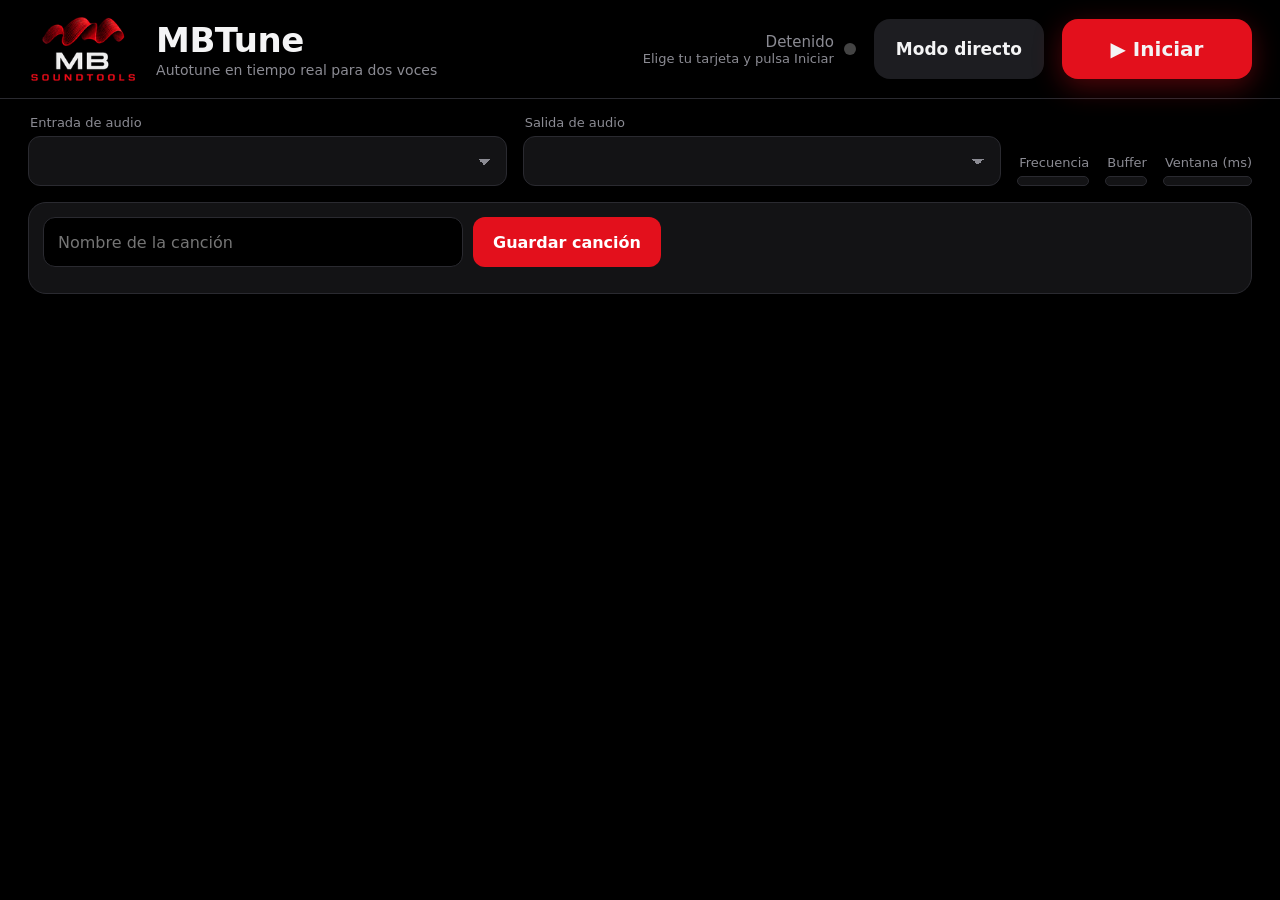
==== assets/ui.html @ 45833c74 "Add files via upload" ====
<!DOCTYPE html>
<html lang="es">
<head>
<meta charset="utf-8">
<meta name="viewport" content="width=device-width, initial-scale=1">
<title>MBTune</title>
<style>
:root{
  --black:#000; --strip:#131315; --raised:#1d1d21; --line:#2a2a30;
  --red:#e3101c; --red-deep:#7a0710; --text:#f4f4f5; --muted:#8b8b93;
  --ok:#34d27b; --warn:#ffb020;
  --font:"Bahnschrift","DIN Alternate","Avenir Next","Segoe UI",system-ui,sans-serif;
}
*{box-sizing:border-box}
html,body{margin:0;background:var(--black);color:var(--text);font-family:var(--font);
  -webkit-font-smoothing:antialiased;user-select:none}
button{font:inherit;color:inherit;cursor:pointer;border:0;background:none}
button:focus-visible,select:focus-visible,.knob:focus-visible{outline:2px solid var(--red);outline-offset:2px}

/* cabecera */
header{display:flex;align-items:center;gap:18px;white-space:nowrap;padding:14px 28px;border-bottom:1px solid var(--line)}
header img{height:70px}
.brand h1{margin:0;font-size:34px;font-weight:700;letter-spacing:-.5px}
.brand p{margin:2px 0 0;color:var(--muted);font-size:14px}
.grow{flex:1}
.status{display:flex;align-items:center;gap:10px;color:var(--muted);font-size:15px;text-align:right}
.status .dot{width:12px;height:12px;border-radius:50%;background:#444}
.status.on{color:var(--text)} .status.on .dot{background:var(--ok);box-shadow:0 0 12px var(--ok)}
.status small{display:block;color:var(--muted);font-size:13px}
.start{height:60px;min-width:190px;padding:0 28px;border-radius:16px;background:var(--red);
  font-size:20px;font-weight:700;display:flex;align-items:center;justify-content:center;gap:10px;
  box-shadow:0 8px 28px rgba(227,16,28,.35);transition:transform .1s,background .2s}
.start:active{transform:scale(.97)}
.start.running{background:var(--raised);box-shadow:inset 0 0 0 2px var(--red)}

/* barra de audio */
.audio{display:grid;grid-template-columns:minmax(200px,1.3fr) minmax(200px,1.3fr) auto auto auto;gap:16px;align-items:end;padding:16px 28px}
.field label{display:block;color:var(--muted);font-size:13px;margin:0 0 6px 2px}
select{width:100%;height:50px;border-radius:12px;background:var(--strip);color:var(--text);
  border:1px solid var(--line);padding:0 34px 0 12px;font:inherit;font-size:14px;text-overflow:ellipsis;appearance:none;
  background-image:linear-gradient(45deg,transparent 50%,var(--muted) 50%),linear-gradient(135deg,var(--muted) 50%,transparent 50%);
  background-position:calc(100% - 22px) 22px,calc(100% - 16px) 22px;background-size:6px 6px;background-repeat:no-repeat}
.seg{display:flex;background:var(--strip);border:1px solid var(--line);border-radius:12px;padding:4px;gap:4px}
.seg button{height:40px;min-width:46px;padding:0 8px;border-radius:9px;color:var(--muted);font-size:15px}
.seg button.sel{background:var(--raised);color:var(--text);box-shadow:inset 0 -2px 0 var(--red)}

/* canales */
main{display:grid;grid-template-columns:1fr 1fr;gap:22px;padding:6px 28px 28px}
.ch{background:var(--strip);border:1px solid var(--line);border-radius:26px;padding:20px 22px 22px}
.ch.off{opacity:.45}
.ch-head{display:flex;align-items:center;gap:12px}
.ch-head h2{margin:0;font-size:24px;font-weight:700;flex:1}
.toggle{height:48px;padding:0 18px;border-radius:14px;background:var(--raised);font-size:16px;
  display:flex;align-items:center;gap:9px;color:var(--muted)}
.toggle i{width:10px;height:10px;border-radius:50%;background:#444}
.toggle.on{color:var(--text)} .toggle.on i{background:var(--red);box-shadow:0 0 10px var(--red)}
.toggle.bp.on i{background:var(--warn);box-shadow:0 0 10px var(--warn)}

.tuner{position:relative;margin:4px auto 0;max-width:360px}
.tuner svg{display:block;width:100%}
.needle{transition:transform .09s linear;transform-origin:160px 168px}
.tuner .target{text-align:center;color:var(--muted);font-size:15px;margin-top:-4px;height:20px}
.level{height:6px;border-radius:3px;background:var(--raised);overflow:hidden;margin:10px 0 16px}
.level b{display:block;height:100%;width:0;border-radius:4px;
  background:linear-gradient(90deg,var(--ok) 0 70%,var(--warn) 85%,var(--red));background-size:100% 100%;transition:width .07s}

.routing{display:flex;gap:18px;margin-bottom:18px}
.stepper{flex:1;display:flex;align-items:center;gap:8px;background:var(--black);border-radius:16px;padding:6px}
.stepper span{color:var(--muted);font-size:14px;padding-left:10px;flex:1}
.stepper strong{min-width:44px;text-align:center;font-size:26px;font-variant-numeric:tabular-nums}
.stepper button{width:50px;height:50px;border-radius:12px;background:var(--raised);font-size:26px;line-height:1}
.stepper button:active{background:var(--red-deep)}

.label{color:var(--muted);font-size:14px;margin:0 0 8px 2px}
.tonality{display:flex;align-items:baseline;gap:12px;margin:2px 0 10px 2px}
.tonality strong{font-size:28px;font-weight:700;color:var(--text)}
.tonality span{color:var(--muted);font-size:14px}
.tonality .custom{display:none;margin-left:auto;align-self:center;height:36px;padding:0 14px;border-radius:10px;
  background:var(--raised);color:var(--warn);font-size:14px}
.tonality.is-custom .custom{display:block}
.roots{display:grid;grid-template-columns:repeat(12,1fr);gap:5px;margin-bottom:8px}
.roots button{height:46px;border-radius:10px;background:var(--raised);font-size:14px;font-weight:600;color:var(--muted);padding:0}
.roots button.sel{background:var(--red);color:#fff}
.hint{color:var(--muted);font-size:13px;margin:-2px 0 8px 2px}
.keys{position:relative;height:104px;margin-bottom:16px}
.keys button{position:absolute;bottom:0;border-radius:0 0 12px 12px;font-size:14px;font-weight:600;
  display:flex;align-items:flex-end;justify-content:center;padding-bottom:10px}
.keys .w{top:0;background:#e9e9ec;color:#222;border:2px solid var(--strip)}
.keys .b{top:0;height:60px;z-index:2;background:#45454e;color:#fff;font-size:12px;border:2px solid var(--strip);padding-bottom:6px}
.keys button.root{background:var(--red);color:#fff}
.keys button .in{position:absolute;top:8px;left:50%;width:7px;height:7px;margin-left:-3.5px;border-radius:50%;background:var(--red)}
.keys button.root .in{background:#fff}
.keys .b .in{top:6px}
.keys .w.out{background:#7d7d84;color:#2a2a2e}
.keys .b.out{background:#121214;color:#4a4a50}

.scales{display:grid;grid-template-columns:repeat(3,1fr);gap:8px;margin-bottom:16px}
.scales button{height:44px!important}
.scales button{height:46px;border-radius:12px;background:var(--raised);font-size:15px;color:var(--muted)}
.scales button.sel{background:var(--red);color:#fff}

.dials{display:grid;grid-template-columns:1fr 1fr;gap:14px}
.dial{background:var(--black);border-radius:20px;padding:14px 16px;display:grid;grid-template-columns:auto 1fr;align-items:center;gap:6px 14px}
.dial .chips{grid-column:1/-1;margin-top:6px}
.dial .chips{flex-wrap:nowrap}
.dial .chips button{flex:1;padding:0 6px;font-size:13px}
.knob{width:104px;height:104px;flex:none;cursor:ns-resize;touch-action:none;border-radius:50%}
.dial h3{margin:0 0 4px;font-size:16px;font-weight:600}
.dial p{margin:0 0 10px;color:var(--muted);font-size:13px;line-height:1.35}
.chips{display:flex;flex-wrap:wrap;gap:6px}
.chips button{height:38px;padding:0 12px;border-radius:10px;background:var(--raised);font-size:14px;color:var(--muted)}
.chips button.sel{color:var(--text);box-shadow:inset 0 0 0 2px var(--red)}

.toast{position:fixed;left:50%;bottom:24px;transform:translate(-50%,140%);max-width:720px;
  background:#2a0a0d;border:1px solid var(--red);color:var(--text);padding:14px 20px;border-radius:14px;
  font-size:15px;transition:transform .25s,opacity .25s;opacity:0;pointer-events:none}
.toast.show{transform:translate(-50%,0);opacity:1;pointer-events:auto}

/* canciones */
.songs{margin:0 28px 16px;background:var(--strip);border:1px solid var(--line);border-radius:18px;padding:14px;display:flex;flex-direction:column;gap:12px}
.save{display:flex;gap:10px;align-items:center}
.save input{flex:1;max-width:420px;height:50px;border-radius:12px;background:var(--black);border:1px solid var(--line);
  color:var(--text);font:inherit;font-size:16px;padding:0 14px;user-select:text}
.save input:focus{outline:2px solid var(--red);outline-offset:1px}
.btn{height:50px;padding:0 20px;border-radius:12px;background:var(--raised);font-size:16px;font-weight:600}
.btn.red{background:var(--red);color:#fff}
.dirty{color:var(--warn);font-size:14px}
.list{display:flex;flex-wrap:wrap;gap:8px}
.list .empty{color:var(--muted);font-size:14px;padding:6px 2px}
.song{display:flex;align-items:center;background:var(--raised);border-radius:12px;overflow:hidden}
.song button{height:46px;padding:0 14px;font-size:15px;color:var(--muted)}
.song .load{color:var(--text)}
.song.sel{background:var(--red)} .song.sel button{color:#fff}
.song .tool{padding:0 11px;border-left:1px solid rgba(255,255,255,.18)}
.song .tool.confirm{background:#000;color:var(--warn)!important}
.live-btn{height:60px;padding:0 22px;border-radius:16px;background:var(--raised);font-size:17px;font-weight:600}
.live-btn.on{box-shadow:inset 0 0 0 2px var(--text)}

/* modo directo */
#live{padding:20px 28px 36px}
.live-now{text-align:center;padding:10px 0 22px}
.live-now small{color:var(--muted);font-size:16px}
.live-now h2{margin:6px 0 8px;font-size:64px;font-weight:700;line-height:1.05;letter-spacing:-1px}
.live-now p{margin:0;color:var(--muted);font-size:18px;display:flex;justify-content:center;gap:36px;flex-wrap:wrap}
.live-nav{display:grid;grid-template-columns:1fr 1fr;gap:16px;margin-bottom:22px}
.live-nav button{height:110px;border-radius:22px;background:var(--raised);font-size:28px;font-weight:700}
.live-nav button:last-child{background:var(--red);color:#fff}
.live-nav button:disabled{opacity:.3;cursor:default}
.live-grid{display:grid;grid-template-columns:repeat(auto-fill,minmax(250px,1fr));gap:12px}
.live-grid button{min-height:96px;border-radius:18px;background:var(--strip);border:1px solid var(--line);text-align:left;padding:14px 18px;display:flex;gap:14px;align-items:center}
.live-grid button b{font-size:26px;color:var(--muted);min-width:34px;font-variant-numeric:tabular-nums}
.live-grid button span{display:block;font-size:20px;font-weight:700}
.live-grid button small{display:block;color:var(--muted);font-size:13px;margin-top:4px;line-height:1.35}
.live-grid button.sel{background:var(--red);border-color:var(--red)} .live-grid button.sel b,.live-grid button.sel small{color:#fff}
.live-empty{text-align:center;color:var(--muted);font-size:18px;padding:60px 20px;line-height:1.5}
.live-hint{text-align:center;color:var(--muted);font-size:14px;margin-top:22px}
body.is-live .audio,body.is-live #songs,body.is-live main{display:none}
body:not(.is-live) #live{display:none}

@media (max-width:1060px){main{grid-template-columns:1fr}.audio{grid-template-columns:1fr 1fr}}
@media (prefers-reduced-motion:reduce){*{transition:none!important}}
</style>
</head>
<body>
<header>
  <img src="logo_header.png" alt="MB Soundtools">
  <div class="brand"><h1>MBTune</h1><p>Autotune en tiempo real para dos voces</p></div>
  <div class="grow"></div>
  <div class="status" id="status"><div><span id="statusText">Detenido</span><small id="statusSub">Elige tu tarjeta y pulsa Iniciar</small></div><span class="dot"></span></div>
  <button class="live-btn" id="liveBtn">Modo directo</button>
  <button class="start" id="startBtn">▶ Iniciar</button>
</header>

<section class="audio">
  <div class="field"><label for="inDev">Entrada de audio</label><select id="inDev"></select></div>
  <div class="field"><label for="outDev">Salida de audio</label><select id="outDev"></select></div>
  <div class="field"><label>Frecuencia</label><div class="seg" data-audio="sr"></div></div>
  <div class="field"><label>Buffer</label><div class="seg" data-audio="bs"></div></div>
  <div class="field"><label>Ventana (ms)</label><div class="seg" data-audio="win"></div></div>
</section>

<section class="songs" id="songs">
  <div class="save"><input id="songName" placeholder="Nombre de la canción" maxlength="60">
    <button class="btn red" id="saveBtn">Guardar canción</button><span class="dirty" id="dirty"></span></div>
  <div class="list" id="songList"></div>
</section>

<main id="channels"></main>

<section id="live">
  <div class="live-now"><small id="liveNum"></small><h2 id="liveName"></h2><p id="liveSum"></p></div>
  <div class="live-nav"><button id="prevBtn">◀ Anterior</button><button id="nextBtn">Siguiente ▶</button></div>
  <div class="live-grid" id="liveGrid"></div>
  <p class="live-hint">También puedes cambiar de canción con las flechas ← → del teclado o con un pedal que envíe Re Pág / Av Pág.</p>
</section>
<div class="toast" id="toast"></div>

<script>
const NOTES=["Do","Do♯","Re","Mi♭","Mi","Fa","Fa♯","Sol","La♭","La","Si♭","Si"];
const MODE_NAMES={"Cromática":"cromática","Mayor":"mayor","Menor natural":"menor","Menor armónica":"menor armónica","Pentatónica mayor":"pentatónica mayor","Pentatónica menor":"pentatónica menor"};
const SCALES=[["Cromática","Cromática",[0,1,2,3,4,5,6,7,8,9,10,11]],["Mayor","Mayor",[0,2,4,5,7,9,11]],
  ["Menor natural","Menor",[0,2,3,5,7,8,10]],["Menor armónica","Armónica",[0,2,3,5,7,8,11]],
  ["Pentatónica mayor","Penta mayor",[0,2,4,7,9]],["Pentatónica menor","Penta menor",[0,3,5,7,10]]];
const AUDIO_OPTS={sr:[[44100,"44,1k"],[48000,"48k"],[96000,"96k"]],bs:[[64,"64"],[128,"128"],[256,"256"],[512,"512"]],
  win:[[10,"10"],[15,"15"],[20,"20"],[30,"30"]]};
const SPEED_PRESETS=[[0,"Robot"],[15,"Rápido"],[50,"Natural"]];
let api, cfg, running=false, live=false, presets={presets:[],current:null}, dirty=false;
const $=s=>document.querySelector(s);

/* ---------- utilidades ---------- */
function toast(msg){const t=$("#toast");t.textContent=msg;t.classList.add("show");clearTimeout(t._h);t._h=setTimeout(()=>t.classList.remove("show"),6000)}
function polar(cx,cy,r,deg){const a=(deg-90)*Math.PI/180;return[cx+r*Math.cos(a),cy+r*Math.sin(a)]}
function arc(cx,cy,r,a0,a1){const[x0,y0]=polar(cx,cy,r,a0),[x1,y1]=polar(cx,cy,r,a1);
  return `M${x0.toFixed(2)} ${y0.toFixed(2)} A${r} ${r} 0 ${a1-a0>180?1:0} 1 ${x1.toFixed(2)} ${y1.toFixed(2)}`}

/* ---------- afinador ---------- */
function tunerSVG(){
  const c2a=c=>c/50*80;  // ±50 cents -> ±80°
  let ticks="";
  for(let c=-50;c<=50;c+=5){const big=c%25===0,[x0,y0]=polar(160,168,big?122:128,c2a(c)),[x1,y1]=polar(160,168,138,c2a(c));
    ticks+=`<line x1="${x0}" y1="${y0}" x2="${x1}" y2="${y1}" stroke="${c===0?'#f4f4f5':'#55555c'}" stroke-width="${big?3:1.5}" stroke-linecap="round"/>`}
  return `<svg viewBox="0 0 320 190">
    <path d="${arc(160,168,146,-80,80)}" stroke="#232328" stroke-width="10" fill="none" stroke-linecap="round"/>
    <path d="${arc(160,168,146,c2a(-30),c2a(30))}" stroke="#4a3a12" stroke-width="10" fill="none"/>
    <path d="${arc(160,168,146,c2a(-10),c2a(10))}" stroke="#1d5a38" stroke-width="10" fill="none"/>
    <path class="glow" d="${arc(160,168,146,-1,1)}" stroke="var(--ok)" stroke-width="10" fill="none" stroke-linecap="round" opacity="0"/>
    ${ticks}
    <g class="needle"><path d="M160 12 L151 2 L169 2 Z" fill="var(--red)"/><line x1="160" y1="14" x2="160" y2="48" stroke="var(--red)" stroke-width="4" stroke-linecap="round"/></g>
    <text class="note" x="160" y="132" text-anchor="middle" font-size="54" font-weight="700" fill="#f4f4f5">–</text>
    <text class="cents" x="160" y="160" text-anchor="middle" font-size="16" fill="#8b8b93">Sin señal</text>
  </svg><div class="target"></div>`;
}
function updateTuner(el,st){
  const note=el.querySelector(".note"),cents=el.querySelector(".cents"),needle=el.querySelector(".needle"),
        glow=el.querySelector(".glow"),target=el.querySelector(".target");
  if(!st||st.note==null){note.textContent="–";note.setAttribute("fill","#55555c");cents.textContent="Sin señal";
    needle.style.transform="rotate(0deg)";glow.setAttribute("opacity",0);target.textContent="";return}
  const c=Math.max(-50,Math.min(50,st.cents)),a=Math.abs(c),col=a<10?"var(--ok)":a<30?"var(--warn)":"var(--red)";
  note.textContent=st.note;note.setAttribute("fill","#f4f4f5");
  cents.textContent=(c>0?"+":"")+Math.round(c)+" cents";cents.setAttribute("fill",a<10?"#34d27b":"#8b8b93");
  needle.style.transform=`rotate(${c/50*80}deg)`;
  const ang=c/50*80;glow.setAttribute("d",arc(160,168,146,Math.min(0,ang)-1,Math.max(0,ang)+1));
  glow.setAttribute("stroke",col);glow.setAttribute("opacity",1);
  target.textContent=a<1?`Afinado en ${st.target}`:`Corrigiendo a ${st.target}`;
}

/* ---------- teclado de tonalidad ---------- */
function keysHTML(){
  const whites=[0,2,4,5,7,9,11],blacks=[[1,0],[3,1],[6,3],[8,4],[10,5]],W=100/7;let h="";
  whites.forEach((n,i)=>h+=`<button class="w" data-k="${n}" style="left:${i*W}%;width:${W}%" aria-label="${NOTES[n]}"><span class="in"></span>${NOTES[n]}</button>`);
  blacks.forEach(([n,after])=>h+=`<button class="b" data-k="${n}" style="left:${(after+1)*W-W*0.32}%;width:${W*0.64}%" aria-label="${NOTES[n]}"><span class="in"></span>${NOTES[n]}</button>`);
  return h;
}
const scaleOf=ch=>SCALES.find(s=>s[0]===ch.scale)||SCALES[0];
function autoNotes(ch){const m=Array(12).fill(0);scaleOf(ch)[2].forEach(i=>m[(ch.key+i)%12]=1);return m}
const activeNotes=ch=>ch.notes||autoNotes(ch);
function paintKeys(card,ch){
  const act=activeNotes(ch),chrom=ch.scale==="Cromática"&&!ch.notes;
  const t=card.querySelector(".tonality");t.classList.toggle("is-custom",!!ch.notes);
  t.querySelector("strong").textContent=chrom?"Cromática":`${NOTES[ch.key]} ${MODE_NAMES[ch.scale]}`;
  t.querySelector("span").textContent=ch.notes?`${act.filter(Boolean).length} notas elegidas a mano`:chrom?"Corrige a todas las notas":`${act.filter(Boolean).length} notas`;
  card.querySelectorAll(".roots button").forEach(b=>b.classList.toggle("sel",+b.dataset.r===ch.key&&!chrom));
  card.querySelectorAll(".keys button").forEach(b=>{const k=+b.dataset.k,inScale=!!act[k];
    b.classList.toggle("root",k===ch.key&&!chrom&&inScale);b.classList.toggle("out",!inScale);b.querySelector(".in").style.display=inScale?"":"none"});
}

/* ---------- potenciómetro ---------- */
function makeKnob(el,{min,max,value,unit,fmt,onChange,def}){
  let v=value;
  function draw(){const t=(v-min)/(max-min),a=-135+270*t;
    el.innerHTML=`<svg viewBox="0 0 112 112"><path d="${arc(56,56,46,-135,135)}" stroke="#26262b" stroke-width="9" fill="none" stroke-linecap="round"/>
    ${t>0.002?`<path d="${arc(56,56,46,-135,a)}" stroke="var(--red)" stroke-width="9" fill="none" stroke-linecap="round"/>`:""}
    <circle cx="56" cy="56" r="34" fill="#1d1d21"/>
    <line x1="${polar(56,56,20,a)[0]}" y1="${polar(56,56,20,a)[1]}" x2="${polar(56,56,31,a)[0]}" y2="${polar(56,56,31,a)[1]}" stroke="#f4f4f5" stroke-width="3" stroke-linecap="round"/>
    <text x="56" y="60" text-anchor="middle" font-size="17" font-weight="700" fill="#f4f4f5">${fmt(v)}</text>
    <text x="56" y="76" text-anchor="middle" font-size="10" fill="#8b8b93">${unit}</text></svg>`}
  function set(nv,emit=true){v=Math.round(Math.max(min,Math.min(max,nv)));draw();if(emit)onChange(v)}
  el.tabIndex=0;el.setAttribute("role","slider");
  let y0=null,v0;
  el.addEventListener("pointerdown",e=>{y0=e.clientY;v0=v;el.setPointerCapture(e.pointerId)});
  el.addEventListener("pointermove",e=>{if(y0!==null)set(v0+(y0-e.clientY)*(max-min)/180)});
  el.addEventListener("pointerup",()=>y0=null);
  el.addEventListener("wheel",e=>{e.preventDefault();set(v+(e.deltaY<0?1:-1)*Math.max(1,(max-min)/50))},{passive:false});
  el.addEventListener("keydown",e=>{if(e.key==="ArrowUp"||e.key==="ArrowRight")set(v+1);if(e.key==="ArrowDown"||e.key==="ArrowLeft")set(v-1)});
  el.addEventListener("dblclick",()=>set(def));
  draw();return{set};
}

/* ---------- canal ---------- */
function buildChannel(i){
  const ch=cfg.channels[i],card=document.createElement("section");card.className="ch";
  card.innerHTML=`<div class="ch-head"><h2>Voz ${i+1}</h2>
      <button class="toggle en"><i></i>Activo</button><button class="toggle bp"><i></i>Bypass</button></div>
    <div class="tuner">${tunerSVG()}</div>
    <div class="level"><b></b></div>
    <div class="routing">
      <div class="stepper" data-p="in_ch"><span>Entrada</span><button aria-label="Menos">−</button><strong></strong><button aria-label="Más">+</button></div>
      <div class="stepper" data-p="out_ch"><span>Salida</span><button aria-label="Menos">−</button><strong></strong><button aria-label="Más">+</button></div></div>
    <div class="tonality"><strong></strong><span></span><button class="custom">Volver a la tonalidad</button></div>
    <div class="roots">${NOTES.map((n,i)=>`<button data-r="${i}">${n}</button>`).join("")}</div>
    <div class="scales">${SCALES.map(s=>`<button data-s="${s[0]}">${s[1]}</button>`).join("")}</div>
    <div class="label">Notas a las que corrige</div>
    <div class="hint">Se eligen solas con la tonalidad. Toca una tecla para quitarla o añadirla.</div>
    <div class="keys">${keysHTML()}</div>
    <div class="dials">
      <div class="dial"><div class="knob kspeed"></div><div><h3>Velocidad</h3><p>Tiempo hasta llegar a la nota</p></div>
        <div class="chips">${SPEED_PRESETS.map(p=>`<button data-v="${p[0]}">${p[1]}</button>`).join("")}</div></div>
      <div class="dial"><div class="knob kamount"></div><div><h3>Intensidad</h3><p>Cuánto se corrige la voz</p></div>
        <div class="chips">${[[50,"Suave"],[80,"Media"],[100,"Total"]].map(p=>`<button data-a="${p[0]}">${p[1]}</button>`).join("")}</div></div>
    </div>`;
  const send=(name,val)=>{ch[name]=val;api.set_param(i,name,val);setDirty(true)};
  const paintScales=()=>card.querySelectorAll(".scales button").forEach(b=>b.classList.toggle("sel",b.dataset.s===ch.scale));
  const en=card.querySelector(".en"),bp=card.querySelector(".bp");
  const paintToggles=()=>{en.classList.toggle("on",ch.enabled);bp.classList.toggle("on",ch.bypass);card.classList.toggle("off",!ch.enabled)};
  en.onclick=()=>{send("enabled",!ch.enabled);paintToggles()};
  bp.onclick=()=>{send("bypass",!ch.bypass);paintToggles()};
  card.querySelectorAll(".stepper").forEach(st=>{const p=st.dataset.p,out=st.querySelector("strong"),[minus,plus]=st.querySelectorAll("button");
    const paint=()=>out.textContent=ch[p];
    minus.onclick=()=>{send(p,Math.max(1,ch[p]-1));paint()};plus.onclick=()=>{send(p,Math.min(64,ch[p]+1));paint()};paint()});
  card.querySelectorAll(".roots button").forEach(b=>b.onclick=()=>{
    if(ch.scale==="Cromática"){send("scale","Mayor");paintScales()}
    send("key",+b.dataset.r);send("notes",null);paintKeys(card,ch)});
  card.querySelectorAll(".keys button").forEach(b=>b.onclick=()=>{
    const m=activeNotes(ch).slice(),k=+b.dataset.k;m[k]=m[k]?0:1;
    if(!m.some(Boolean))return toast("Deja al menos una nota activa");
    send("notes",m.join()===autoNotes(ch).join()?null:m);paintKeys(card,ch)});
  card.querySelector(".tonality .custom").onclick=()=>{send("notes",null);paintKeys(card,ch)};
  card.querySelectorAll(".scales button").forEach(b=>b.onclick=()=>{send("scale",b.dataset.s);send("notes",null);paintScales();paintKeys(card,ch)});
  const chips=card.querySelectorAll("[data-v]");
  const paintChips=()=>chips.forEach(b=>b.classList.toggle("sel",+b.dataset.v===Math.round(ch.speed_ms)));
  const speed=makeKnob(card.querySelector(".kspeed"),{min:0,max:200,value:ch.speed_ms,unit:"ms",def:20,
    fmt:v=>v===0?"Robot":v,onChange:v=>{send("speed_ms",v);paintChips()}});
  chips.forEach(b=>b.onclick=()=>speed.set(+b.dataset.v));
  const achips=card.querySelectorAll("[data-a]");
  const paintA=()=>achips.forEach(b=>b.classList.toggle("sel",+b.dataset.a===Math.round(ch.amount*100)));
  const amount=makeKnob(card.querySelector(".kamount"),{min:0,max:100,value:Math.round(ch.amount*100),unit:"%",def:100,
    fmt:v=>v,onChange:v=>{send("amount",v/100);paintA()}});
  achips.forEach(b=>b.onclick=()=>amount.set(+b.dataset.a));paintA();
  paintToggles();paintScales();paintKeys(card,ch);paintChips();
  return card;
}

/* ---------- audio ---------- */
function fillDevices(dev){
  if(dev.error)toast(dev.error);
  const fill=(sel,list,cur)=>{sel.innerHTML=list.length?list.map(d=>`<option value="${d.key}">${d.name} (${d.api})</option>`).join(""):`<option value="">No se encontró ninguna tarjeta</option>`;
    if(list.some(d=>d.key===cur))sel.value=cur};
  fill($("#inDev"),dev.inputs,cfg.audio.in);fill($("#outDev"),dev.outputs,cfg.audio.out);
  cfg.audio.in=$("#inDev").value;cfg.audio.out=$("#outDev").value;
}
function buildSegs(){
  document.querySelectorAll(".seg").forEach(seg=>{const k=seg.dataset.audio;
    seg.innerHTML=AUDIO_OPTS[k].map(([v,l])=>`<button data-v="${v}">${l}</button>`).join("");
    const paint=()=>seg.querySelectorAll("button").forEach(b=>b.classList.toggle("sel",+b.dataset.v===+cfg.audio[k]));
    seg.querySelectorAll("button").forEach(b=>b.onclick=()=>{cfg.audio[k]=+b.dataset.v;paint();audioChanged()});paint()});
}
async function audioChanged(){
  cfg.audio.in=$("#inDev").value;cfg.audio.out=$("#outDev").value;
  await api.set_audio(cfg.audio);
  if(running)await start();
}
function setRunning(r,info){
  running=r;const b=$("#startBtn");b.classList.toggle("running",r);b.textContent=r?"■ Detener":"▶ Iniciar";
  $("#status").classList.toggle("on",r);$("#statusText").textContent=r?"En marcha":"Detenido";
  $("#statusSub").textContent=r?`${info.latency} ms de latencia`:"Elige tu tarjeta y pulsa Iniciar";
}
async function start(){
  const res=await api.start(cfg.audio);
  if(res.ok)setRunning(true,res);else{setRunning(false);toast(res.msg)}
}
let polling=false;
async function poll(){
  if(polling)return;polling=true;
  try{await pollOnce()}finally{polling=false}
  setTimeout(poll,live?1000:70);
}
async function pollOnce(){
  if(live){  // en modo directo no se dibujan afinadores: solo se vigilan errores
    try{const s=await api.get_state();if(s.error)toast("Error de audio: "+s.error)}catch(e){}
    return}
  try{const s=await api.get_state();
    document.querySelectorAll(".ch").forEach((card,i)=>{const st=s.channels[i];updateTuner(card.querySelector(".tuner"),st);
      const db=st&&st.level>0?20*Math.log10(st.level):-80;card.querySelector(".level b").style.width=Math.max(0,Math.min(100,(db+60)/60*100))+"%"});
    if(s.error)toast("Error de audio: "+s.error);
  }catch(e){}
}
async function init(){
  cfg=await api.get_config();
  fillDevices(await api.get_devices());
  buildSegs();
  $("#inDev").onchange=$("#outDev").onchange=audioChanged;
  renderChannels();
  presets=await api.get_presets();renderSongs();
  $("#saveBtn").onclick=saveSong;
  $("#songName").onkeydown=e=>{if(e.key==="Enter")saveSong()};
  $("#liveBtn").onclick=()=>setLive(!live);
  $("#prevBtn").onclick=()=>step(-1);$("#nextBtn").onclick=()=>step(1);
  document.addEventListener("keydown",e=>{
    if(!live||e.target.tagName==="INPUT")return;
    if(["ArrowRight","PageDown"," "].includes(e.key)){e.preventDefault();step(1)}
    if(["ArrowLeft","PageUp"].includes(e.key)){e.preventDefault();step(-1)}
    if(/^[1-9]$/.test(e.key))applySong(+e.key-1)});
  $("#startBtn").onclick=async()=>{if(running){await api.stop();setRunning(false)}else await start()};
  poll();
}

/* ---------- canciones y modo directo ---------- */
function renderChannels(){const main=$("#channels");main.innerHTML="";cfg.channels.forEach((_,i)=>main.appendChild(buildChannel(i)))}
function tonalityName(c){
  if(!c.enabled)return"apagada";
  let t=c.scale==="Cromática"&&!c.notes?"cromática":`${NOTES[c.key]} ${MODE_NAMES[c.scale]}`;
  if(c.notes)t+=", notas a mano";if(c.bypass)t+=", en bypass";return t}
const summary=p=>p.channels.map((c,i)=>`Voz ${i+1}: ${tonalityName(c)}`);
function setDirty(v){dirty=v;const cur=presets.presets[presets.current];
  $("#dirty").textContent=v&&cur?`Cambios sin guardar en ${cur.name}`:""}
function renderSongs(){
  const list=$("#songList"),P=presets.presets;
  if(!P.length){list.innerHTML=`<span class="empty">Ajusta las voces para una canción, ponle nombre y pulsa Guardar canción. Aparecerá aquí y en el modo directo.</span>`;}
  else list.innerHTML=P.map((p,i)=>`<div class="song ${i===presets.current?"sel":""}" data-i="${i}">
      <button class="load">${i+1}. ${esc(p.name)}</button>
      ${i===presets.current?`<button class="tool" data-a="left" aria-label="Mover antes">◀</button><button class="tool" data-a="right" aria-label="Mover después">▶</button>`:""}
      <button class="tool" data-a="del" aria-label="Borrar">✕</button></div>`).join("");
  list.querySelectorAll(".song").forEach(el=>{const i=+el.dataset.i;
    el.querySelector(".load").onclick=()=>applySong(i);
    el.querySelectorAll(".tool").forEach(t=>t.onclick=async()=>{
      if(t.dataset.a==="del"){
        if(!t.classList.contains("confirm")){t.classList.add("confirm");t.textContent="¿Borrar?";setTimeout(()=>{t.classList.remove("confirm");t.textContent="✕"},3000);return}
        presets=await api.delete_preset(i)}
      else presets=await api.move_preset(i,t.dataset.a==="left"?-1:1);
      renderSongs();renderLive();setDirty(dirty)})});
  renderLive();
}
function renderLive(){
  const P=presets.presets,c=presets.current,cur=P[c];
  $("#liveNum").textContent=cur?`Canción ${c+1} de ${P.length}`:"";
  $("#liveName").textContent=cur?cur.name:(P.length?"Elige una canción":"");
  $("#liveSum").innerHTML=cur?summary(cur).map(t=>`<span>${t}</span>`).join(""):"";
  $("#prevBtn").disabled=!P.length||c===0;$("#nextBtn").disabled=!P.length||c===P.length-1;
  $("#liveGrid").innerHTML=P.length?P.map((p,i)=>`<button class="${i===c?"sel":""}" data-i="${i}"><b>${i+1}</b><div><span>${esc(p.name)}</span><small>${summary(p).join("<br>")}</small></div></button>`).join("")
    :`<div class="live-empty">Todavía no hay canciones guardadas.<br>Pulsa Volver a ajustes, prepara las voces y pulsa Guardar canción.</div>`;
  $("#liveGrid").querySelectorAll("button").forEach(b=>b.onclick=()=>applySong(+b.dataset.i));
}
async function saveSong(){
  const name=$("#songName").value.trim()||(presets.presets[presets.current]||{}).name||"";
  const r=await api.save_preset(name);
  if(!r.ok)return toast(r.msg);
  presets=r;$("#songName").value="";renderSongs();setDirty(false);toast(`Guardada: ${presets.presets[presets.current].name}`);
}
async function applySong(i){
  if(i<0||i>=presets.presets.length)return;
  const r=await api.apply_preset(i);if(!r.ok)return toast(r.msg);
  cfg.channels=r.config.channels;presets=r;renderChannels();renderSongs();setDirty(false);
}
const step=d=>{const c=presets.current;applySong(c==null?0:c+d)};
function setLive(v){live=v;document.body.classList.toggle("is-live",v);
  $("#liveBtn").classList.toggle("on",v);$("#liveBtn").textContent=v?"Volver a ajustes":"Modo directo";
  renderLive();scrollTo(0,0)}
const esc=t=>String(t).replace(/[&<>"]/g,c=>({"&":"&amp;","<":"&lt;",">":"&gt;",'"':"&quot;"}[c]));

/* ---------- modo demostración (abrir ui.html?demo en un navegador) ---------- */
function DemoApi(){
  const c={audio:{in:"ASIO::WING USB Audio",out:"ASIO::WING USB Audio",sr:48000,bs:128,win:20},
    channels:[{enabled:true,bypass:false,in_ch:1,out_ch:1,key:9,scale:"Menor natural",speed_ms:15,amount:1},
              {enabled:true,bypass:false,in_ch:2,out_ch:2,key:4,scale:"Mayor",speed_ms:50,amount:.8,notes:[0,1,0,0,1,0,1,0,1,1,0,1]}]};
  const d={inputs:[{key:"ASIO::WING USB Audio",name:"WING USB Audio",api:"ASIO",channels:48}],
           outputs:[{key:"ASIO::WING USB Audio",name:"WING USB Audio",api:"ASIO",channels:48}]};
  let t=0;const P=v=>Promise.resolve(v);
  const mk=(n,k1,s1,k2,s2,extra={})=>({name:n,channels:[{enabled:true,bypass:false,key:k1,scale:s1,speed_ms:15,amount:1,notes:null},
    {enabled:true,bypass:false,key:k2,scale:s2,speed_ms:50,amount:.8,notes:null,...extra}]});
  const pr={presets:[mk("Intro",11,"Menor natural",11,"Menor natural"),mk("Noche de verano",2,"Mayor",2,"Mayor"),
    mk("Balada lenta",9,"Menor armónica",9,"Menor armónica"),mk("Ritmo latino",0,"Mayor",0,"Mayor"),
    mk("Te sigo esperando",9,"Menor natural",4,"Mayor",{notes:[0,1,0,0,1,0,1,0,1,1,0,1]}),mk("Final",2,"Menor natural",2,"Pentatónica menor")],current:1};
  const info=()=>({ok:true,presets:pr.presets,current:pr.current});
  return{get_presets:()=>P(info()),
    save_preset:n=>{if(!n)return P({ok:false,msg:"Escribe un nombre para guardar la canción."});
      const d={name:n,channels:JSON.parse(JSON.stringify(c.channels))};const i=pr.presets.findIndex(p=>p.name.toLowerCase()===n.toLowerCase());
      if(i>=0){pr.presets[i]=d;pr.current=i}else{pr.presets.push(d);pr.current=pr.presets.length-1}return P(info())},
    apply_preset:i=>{pr.current=i;pr.presets[i].channels.forEach((x,j)=>Object.assign(c.channels[j],x));return P({...info(),config:JSON.parse(JSON.stringify(c))})},
    delete_preset:i=>{pr.presets.splice(i,1);if(pr.current===i)pr.current=null;else if(pr.current>i)pr.current--;return P(info())},
    move_preset:(i,d)=>{const j=i+d;if(j>=0&&j<pr.presets.length){[pr.presets[i],pr.presets[j]]=[pr.presets[j],pr.presets[i]];if(pr.current===i)pr.current=j;else if(pr.current===j)pr.current=i}return P(info())},get_config:()=>P(c),get_devices:()=>P(d),set_param:()=>P(),set_audio:()=>P(),
    start:()=>P({ok:true,latency:16.4,nin:48,nout:48}),stop:()=>P({ok:true}),
    get_state:()=>{t+=.07;return P({running:true,channels:[
      {note:"La4",target:"La4",cents:6+4*Math.sin(t*3),level:.35},
      {note:"Sol♯4",target:"Sol♯4",cents:-24+5*Math.sin(t*2),level:.2}]})}};
}
function boot(a){api=a;init().then(()=>{if(location.search.includes("demo"))start()})}
if(location.search.includes("demo"))boot(DemoApi());
else if(window.pywebview&&window.pywebview.api)boot(window.pywebview.api);
else window.addEventListener("pywebviewready",()=>boot(window.pywebview.api),{once:true});
</script>
</body>
</html>
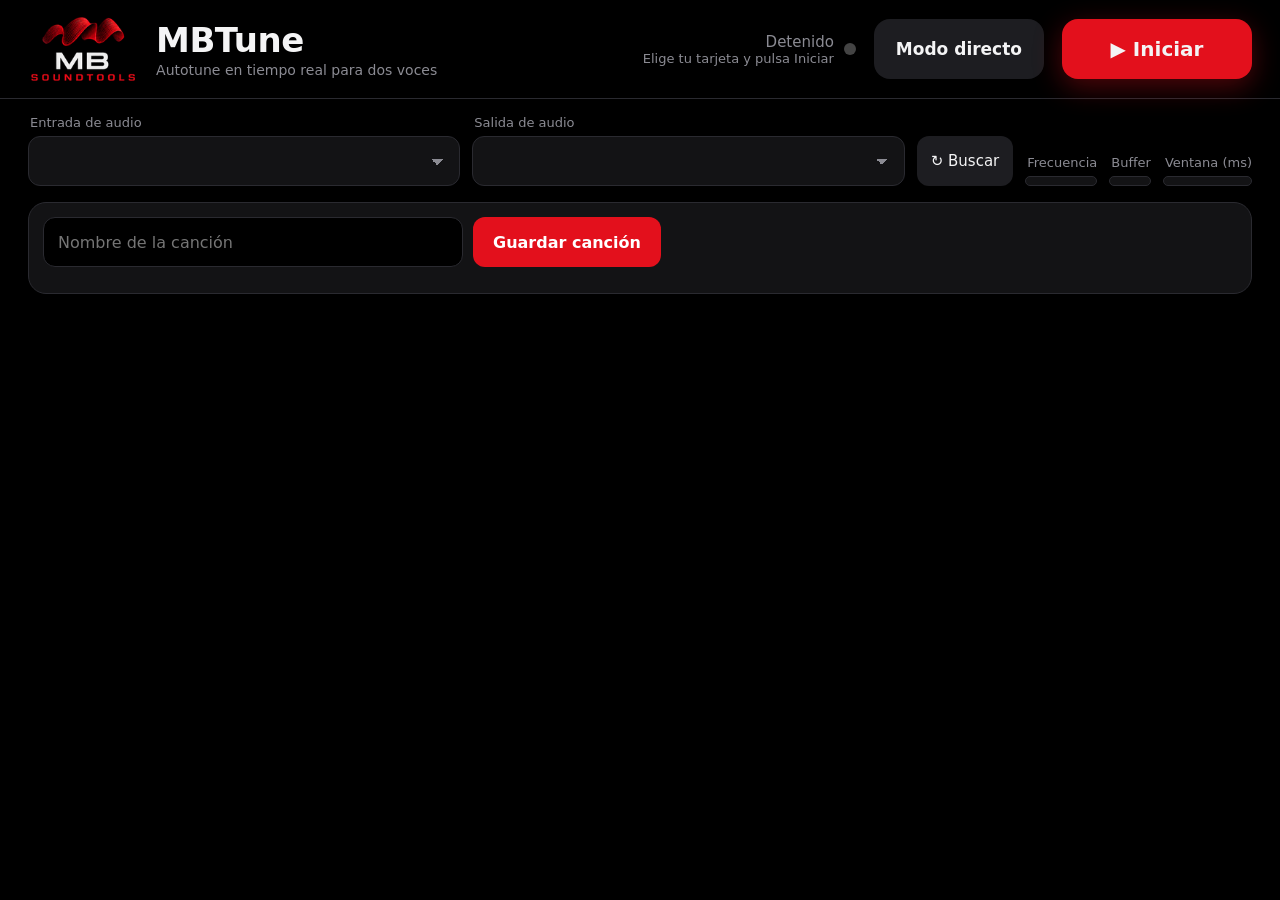
==== commit a8d88f13: "Add files via upload" ====
--- a/assets/ui.html
+++ b/assets/ui.html
@@ -34,7 +34,8 @@
 .start.running{background:var(--raised);box-shadow:inset 0 0 0 2px var(--red)}
 
 /* barra de audio */
-.audio{display:grid;grid-template-columns:minmax(200px,1.3fr) minmax(200px,1.3fr) auto auto auto;gap:16px;align-items:end;padding:16px 28px}
+.rescan{height:50px;padding:0 14px;white-space:nowrap;border-radius:12px;background:var(--raised);font-size:15px}
+.audio{gap:12px!important;display:grid;grid-template-columns:minmax(150px,1fr) minmax(150px,1fr) auto auto auto auto;gap:16px;align-items:end;padding:16px 28px}
 .field label{display:block;color:var(--muted);font-size:13px;margin:0 0 6px 2px}
 select{width:100%;height:50px;border-radius:12px;background:var(--strip);color:var(--text);
   border:1px solid var(--line);padding:0 34px 0 12px;font:inherit;font-size:14px;text-overflow:ellipsis;appearance:none;
@@ -157,6 +158,22 @@
 body.is-live .audio,body.is-live #songs,body.is-live main{display:none}
 body:not(.is-live) #live{display:none}
 
+/* diagnóstico de entradas */
+.inputs{display:none;margin:0 28px 16px;background:var(--strip);border:1px solid var(--line);border-radius:18px;padding:12px 14px}
+.inputs.show{display:block}
+.inputs-head{display:flex;justify-content:space-between;color:var(--muted);font-size:14px;margin-bottom:10px}
+.inputs-head small{font-size:13px}
+.cells{display:grid;grid-template-columns:repeat(24,1fr);gap:4px}
+.cell{height:34px;border-radius:7px;background:var(--black);position:relative;overflow:hidden;font-size:12px;
+  display:flex;align-items:flex-end;justify-content:center;padding-bottom:3px;color:var(--muted)}
+.cell b{position:absolute;left:0;right:0;bottom:0;background:var(--ok);opacity:.85;height:0}
+.cell span{position:relative;z-index:1;text-shadow:0 1px 2px #000}
+.cell.lit{color:#fff;font-weight:700}
+.cell.used{box-shadow:inset 0 0 0 2px var(--red);color:var(--text)}
+.silence{display:none;margin-top:12px;padding:12px 14px;border-radius:12px;background:#2a1a05;border:1px solid var(--warn);font-size:14px;line-height:1.5}
+.silence.show{display:block}
+body.is-live .inputs{display:none!important}
+
 @media (max-width:1060px){main{grid-template-columns:1fr}.audio{grid-template-columns:1fr 1fr}}
 @media (prefers-reduced-motion:reduce){*{transition:none!important}}
 </style>
@@ -174,9 +191,16 @@
 <section class="audio">
   <div class="field"><label for="inDev">Entrada de audio</label><select id="inDev"></select></div>
   <div class="field"><label for="outDev">Salida de audio</label><select id="outDev"></select></div>
+  <div class="field"><label>&nbsp;</label><button class="rescan" id="rescanBtn" title="Busca de nuevo las tarjetas conectadas">↻ Buscar</button></div>
   <div class="field"><label>Frecuencia</label><div class="seg" data-audio="sr"></div></div>
   <div class="field"><label>Buffer</label><div class="seg" data-audio="bs"></div></div>
   <div class="field"><label>Ventana (ms)</label><div class="seg" data-audio="win"></div></div>
+</section>
+
+<section class="inputs" id="inputs">
+  <div class="inputs-head"><span>Señal que llega por cada entrada de la tarjeta</span><small>En rojo, las que usan Voz 1 y Voz 2</small></div>
+  <div class="cells" id="cells"></div>
+  <div class="silence" id="silence"></div>
 </section>
 
 <section class="songs" id="songs">
@@ -316,7 +340,11 @@
   bp.onclick=()=>{send("bypass",!ch.bypass);paintToggles()};
   card.querySelectorAll(".stepper").forEach(st=>{const p=st.dataset.p,out=st.querySelector("strong"),[minus,plus]=st.querySelectorAll("button");
     const paint=()=>out.textContent=ch[p];
-    minus.onclick=()=>{send(p,Math.max(1,ch[p]-1));paint()};plus.onclick=()=>{send(p,Math.min(64,ch[p]+1));paint()};paint()});
+    const change=d=>{
+      // Si entrada y salida van juntas (1→1, 2→2…), al mover la entrada la salida la sigue
+      const linked=p==="in_ch"&&ch.in_ch===ch.out_ch,v=Math.max(1,Math.min(64,ch[p]+d));
+      send(p,v);if(linked)send("out_ch",v);card.querySelectorAll(".stepper strong").forEach((o,j)=>o.textContent=ch[j?"out_ch":"in_ch"])};
+    minus.onclick=()=>change(-1);plus.onclick=()=>change(1);paint()});
   card.querySelectorAll(".roots button").forEach(b=>b.onclick=()=>{
     if(ch.scale==="Cromática"){send("scale","Mayor");paintScales()}
     send("key",+b.dataset.r);send("notes",null);paintKeys(card,ch)});
@@ -343,9 +371,21 @@
 /* ---------- audio ---------- */
 function fillDevices(dev){
   if(dev.error)toast(dev.error);
-  const fill=(sel,list,cur)=>{sel.innerHTML=list.length?list.map(d=>`<option value="${d.key}">${d.name} (${d.api})</option>`).join(""):`<option value="">No se encontró ninguna tarjeta</option>`;
-    if(list.some(d=>d.key===cur))sel.value=cur};
+  // Si no hay una tarjeta elegida (o ya no está), se elige sola la de más canales,
+  // dando prioridad a la que tiene entradas y salidas (una mesa o interfaz, no el micro del ordenador)
+  const both=new Set(dev.inputs.map(d=>d.key).filter(k=>dev.outputs.some(o=>o.key===k)));
+  const best=list=>[...list].sort((a,b)=>(both.has(b.key)-both.has(a.key))||(b.channels-a.channels))[0];
+  const fill=(sel,list,cur)=>{sel.innerHTML=list.length?list.map(d=>`<option value="${d.key}">${d.name} (${d.api}, ${d.channels} canales)</option>`).join(""):`<option value="">No se encontró ninguna tarjeta</option>`;
+    if(list.some(d=>d.key===cur))sel.value=cur;else if(list.length)sel.value=best(list).key};
   fill($("#inDev"),dev.inputs,cfg.audio.in);fill($("#outDev"),dev.outputs,cfg.audio.out);
+  // Si la tarjeta guardada tiene menos canales de los que usan las voces (p. ej. el micro del Mac),
+  // se cambia sola a la interfaz con más canales
+  const need=Math.max(...cfg.channels.filter(c=>c.enabled).map(c=>c.in_ch),1);
+  const cur=dev.inputs.find(d=>d.key===$("#inDev").value);
+  if(cur&&cur.channels<need&&dev.inputs.length){const b=best(dev.inputs);
+    if(b.channels>=need&&b.key!==cur.key){$("#inDev").value=b.key;
+      if(dev.outputs.some(o=>o.key===b.key))$("#outDev").value=b.key;
+      setTimeout(()=>toast(`${cur.name} solo tiene ${cur.channels} entrada(s). He elegido ${b.name}.`),300)}}
   cfg.audio.in=$("#inDev").value;cfg.audio.out=$("#outDev").value;
 }
 function buildSegs(){
@@ -368,7 +408,22 @@
   const res=await api.start(cfg.audio);
   if(res.ok)setRunning(true,res);else{setRunning(false);toast(res.msg)}
 }
-let polling=false;
+let polling=false, silentPolls=0;
+function updateInputs(s){
+  const box=$("#inputs"),cells=$("#cells"),P=s.inputs||[];
+  box.classList.toggle("show",s.running&&P.length>0);
+  if(!s.running||!P.length){silentPolls=0;$("#silence").classList.remove("show");return}
+  if(cells.children.length!==P.length)cells.innerHTML=P.map((_,i)=>`<div class="cell"><b></b><span>${i+1}</span></div>`).join("");
+  const used=new Set(cfg.channels.filter(c=>c.enabled).map(c=>c.in_ch-1));
+  P.forEach((v,i)=>{const c=cells.children[i],db=v>0?20*Math.log10(v):-90;
+    c.firstChild.style.height=Math.max(0,Math.min(100,(db+60)/60*100))+"%";c.classList.toggle("used",used.has(i));c.classList.toggle("lit",db>-50)});
+  const any=P.some(v=>v>0.0005),onUsed=[...used].some(i=>P[i]>0.0005);
+  silentPolls=any?0:silentPolls+1;
+  const el=$("#silence");
+  if(silentPolls>40){el.innerHTML=`<b>No llega ninguna señal desde la tarjeta.</b><br>En Mac: Ajustes del Sistema → Privacidad y seguridad → Micrófono, y activa MBTune (o Terminal si lo abres con el archivo INICIAR). Luego cierra y vuelve a abrir MBTune.<br>En la mesa: comprueba que a las salidas USB les has asignado la señal de tus micros.`;el.classList.add("show")}
+  else if(any&&!onUsed){const first=P.findIndex(v=>v>0.0005)+1;el.innerHTML=`<b>Llega señal por la entrada ${first}, pero tus voces escuchan otras entradas.</b> Cambia la Entrada de la Voz 1 o la Voz 2 a ${first}.`;el.classList.add("show")}
+  else el.classList.remove("show");
+}
 async function poll(){
   if(polling)return;polling=true;
   try{await pollOnce()}finally{polling=false}
@@ -379,6 +434,7 @@
     try{const s=await api.get_state();if(s.error)toast("Error de audio: "+s.error)}catch(e){}
     return}
   try{const s=await api.get_state();
+    updateInputs(s);
     document.querySelectorAll(".ch").forEach((card,i)=>{const st=s.channels[i];updateTuner(card.querySelector(".tuner"),st);
       const db=st&&st.level>0?20*Math.log10(st.level):-80;card.querySelector(".level b").style.width=Math.max(0,Math.min(100,(db+60)/60*100))+"%"});
     if(s.error)toast("Error de audio: "+s.error);
@@ -389,6 +445,10 @@
   fillDevices(await api.get_devices());
   buildSegs();
   $("#inDev").onchange=$("#outDev").onchange=audioChanged;
+  $("#rescanBtn").onclick=async()=>{
+    if(running)return toast("Pulsa Detener antes de buscar tarjetas.");
+    const d=await api.get_devices(true);fillDevices(d);await api.set_audio(cfg.audio);
+    const n=d.inputs.length;toast(n?`${n===1?"Encontrada 1 tarjeta con entradas":`Encontradas ${n} tarjetas con entradas`}. Elige la tuya en la lista.`:"No se ha encontrado ninguna tarjeta. Revisa el cable y el driver.")};
   renderChannels();
   presets=await api.get_presets();renderSongs();
   $("#saveBtn").onclick=saveSong;
@@ -462,7 +522,8 @@
   const c={audio:{in:"ASIO::WING USB Audio",out:"ASIO::WING USB Audio",sr:48000,bs:128,win:20},
     channels:[{enabled:true,bypass:false,in_ch:1,out_ch:1,key:9,scale:"Menor natural",speed_ms:15,amount:1},
               {enabled:true,bypass:false,in_ch:2,out_ch:2,key:4,scale:"Mayor",speed_ms:50,amount:.8,notes:[0,1,0,0,1,0,1,0,1,1,0,1]}]};
-  const d={inputs:[{key:"ASIO::WING USB Audio",name:"WING USB Audio",api:"ASIO",channels:48}],
+  if(location.search.includes("auto"))c.audio.in=c.audio.out="";
+  const d={inputs:[{key:"Core Audio::Micrófono del MacBook Pro",name:"Micrófono del MacBook Pro",api:"Core Audio",channels:1},{key:"ASIO::WING USB Audio",name:"WING USB Audio",api:"ASIO",channels:48}],
            outputs:[{key:"ASIO::WING USB Audio",name:"WING USB Audio",api:"ASIO",channels:48}]};
   let t=0;const P=v=>Promise.resolve(v);
   const mk=(n,k1,s1,k2,s2,extra={})=>({name:n,channels:[{enabled:true,bypass:false,key:k1,scale:s1,speed_ms:15,amount:1,notes:null},
@@ -479,7 +540,7 @@
     delete_preset:i=>{pr.presets.splice(i,1);if(pr.current===i)pr.current=null;else if(pr.current>i)pr.current--;return P(info())},
     move_preset:(i,d)=>{const j=i+d;if(j>=0&&j<pr.presets.length){[pr.presets[i],pr.presets[j]]=[pr.presets[j],pr.presets[i]];if(pr.current===i)pr.current=j;else if(pr.current===j)pr.current=i}return P(info())},get_config:()=>P(c),get_devices:()=>P(d),set_param:()=>P(),set_audio:()=>P(),
     start:()=>P({ok:true,latency:16.4,nin:48,nout:48}),stop:()=>P({ok:true}),
-    get_state:()=>{t+=.07;return P({running:true,channels:[
+    get_state:()=>{t+=.07;return P({running:true,inputs:Array.from({length:48},(_,i)=>i===4?.3+.1*Math.sin(t*4):i===5?.12:0),channels:[
       {note:"La4",target:"La4",cents:6+4*Math.sin(t*3),level:.35},
       {note:"Sol♯4",target:"Sol♯4",cents:-24+5*Math.sin(t*2),level:.2}]})}};
 }
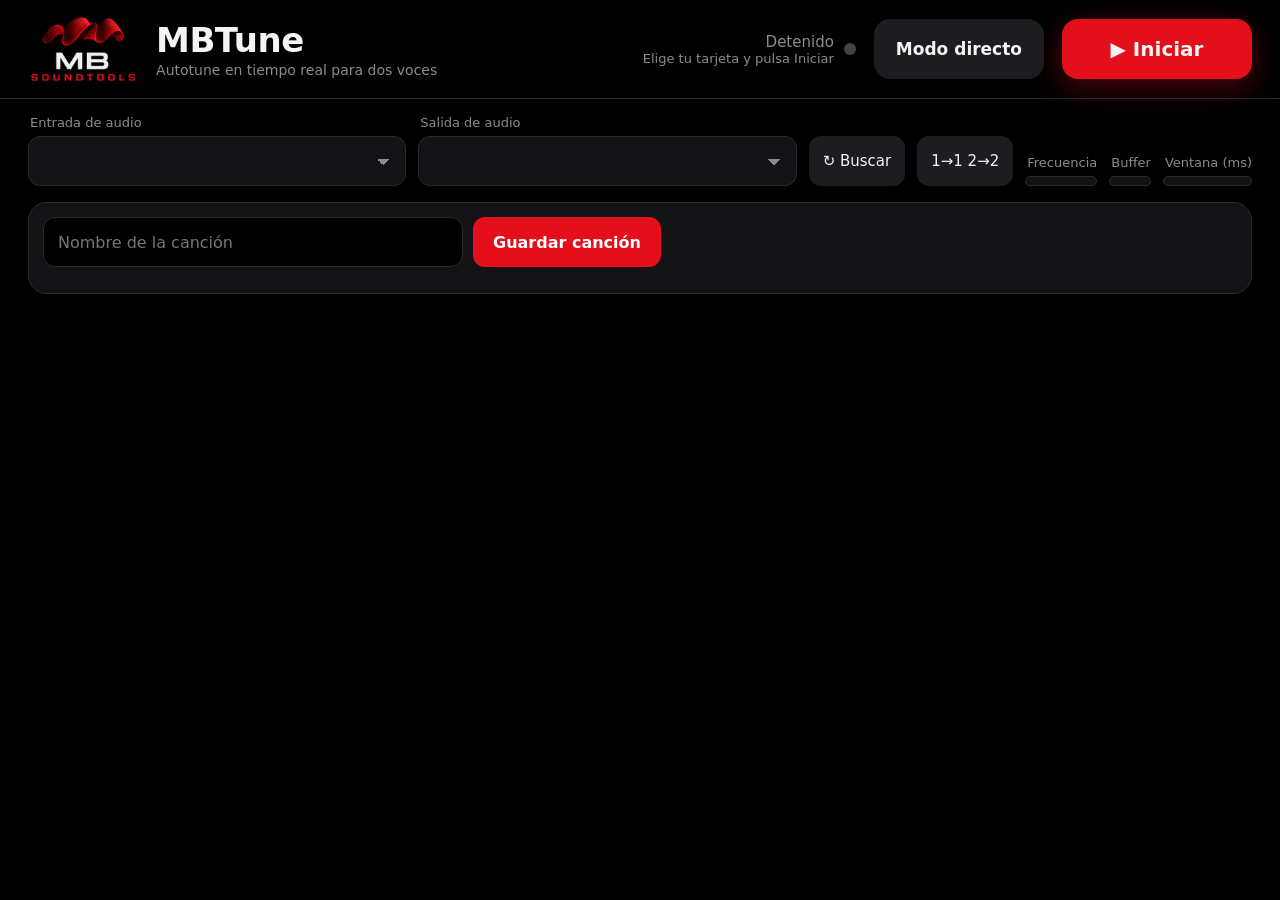
==== commit 03236b18: "Add files via upload" ====
--- a/assets/ui.html
+++ b/assets/ui.html
@@ -35,7 +35,7 @@
 
 /* barra de audio */
 .rescan{height:50px;padding:0 14px;white-space:nowrap;border-radius:12px;background:var(--raised);font-size:15px}
-.audio{gap:12px!important;display:grid;grid-template-columns:minmax(150px,1fr) minmax(150px,1fr) auto auto auto auto;gap:16px;align-items:end;padding:16px 28px}
+.audio{gap:12px!important;display:grid;grid-template-columns:minmax(140px,1fr) minmax(140px,1fr) auto auto auto auto auto;gap:16px;align-items:end;padding:16px 28px}
 .field label{display:block;color:var(--muted);font-size:13px;margin:0 0 6px 2px}
 select{width:100%;height:50px;border-radius:12px;background:var(--strip);color:var(--text);
   border:1px solid var(--line);padding:0 34px 0 12px;font:inherit;font-size:14px;text-overflow:ellipsis;appearance:none;
@@ -192,9 +192,10 @@
   <div class="field"><label for="inDev">Entrada de audio</label><select id="inDev"></select></div>
   <div class="field"><label for="outDev">Salida de audio</label><select id="outDev"></select></div>
   <div class="field"><label>&nbsp;</label><button class="rescan" id="rescanBtn" title="Busca de nuevo las tarjetas conectadas">↻ Buscar</button></div>
+  <div class="field"><label>&nbsp;</label><button class="rescan" id="resetIO" title="Voz 1: entrada 1 y salida 1. Voz 2: entrada 2 y salida 2. Salida por la misma tarjeta que la entrada.">1→1  2→2</button></div>
   <div class="field"><label>Frecuencia</label><div class="seg" data-audio="sr"></div></div>
   <div class="field"><label>Buffer</label><div class="seg" data-audio="bs"></div></div>
-  <div class="field"><label>Ventana (ms)</label><div class="seg" data-audio="win"></div></div>
+  <div class="field"><label title="Recorrido del afinador. Mín = la menor latencia posible">Ventana (ms)</label><div class="seg" data-audio="win"></div></div>
 </section>
 
 <section class="inputs" id="inputs">
@@ -225,8 +226,8 @@
 const SCALES=[["Cromática","Cromática",[0,1,2,3,4,5,6,7,8,9,10,11]],["Mayor","Mayor",[0,2,4,5,7,9,11]],
   ["Menor natural","Menor",[0,2,3,5,7,8,10]],["Menor armónica","Armónica",[0,2,3,5,7,8,11]],
   ["Pentatónica mayor","Penta mayor",[0,2,4,7,9]],["Pentatónica menor","Penta menor",[0,3,5,7,10]]];
-const AUDIO_OPTS={sr:[[44100,"44,1k"],[48000,"48k"],[96000,"96k"]],bs:[[64,"64"],[128,"128"],[256,"256"],[512,"512"]],
-  win:[[10,"10"],[15,"15"],[20,"20"],[30,"30"]]};
+const AUDIO_OPTS={sr:[[44100,"44,1k"],[48000,"48k"],[96000,"96k"]],bs:[[32,"32"],[64,"64"],[128,"128"],[256,"256"]],
+  win:[[1,"Mín"],[5,"5"],[10,"10"],[20,"20"]]};
 const SPEED_PRESETS=[[0,"Robot"],[15,"Rápido"],[50,"Natural"]];
 let api, cfg, running=false, live=false, presets={presets:[],current:null}, dirty=false;
 const $=s=>document.querySelector(s);
@@ -344,7 +345,11 @@
       // Si entrada y salida van juntas (1→1, 2→2…), al mover la entrada la salida la sigue
       const linked=p==="in_ch"&&ch.in_ch===ch.out_ch,v=Math.max(1,Math.min(64,ch[p]+d));
       send(p,v);if(linked)send("out_ch",v);card.querySelectorAll(".stepper strong").forEach((o,j)=>o.textContent=ch[j?"out_ch":"in_ch"])};
-    minus.onclick=()=>change(-1);plus.onclick=()=>change(1);paint()});
+    minus.onclick=()=>change(-1);plus.onclick=()=>change(1);
+    out.title="Toca para escribir el número";out.style.cursor="text";
+    out.onclick=()=>{const v=prompt(`Número de ${p==="in_ch"?"entrada":"salida"} para Voz ${i+1}`,ch[p]);
+      const n=parseInt(v,10);if(n>=1&&n<=64)change(n-ch[p])};
+    paint()});
   card.querySelectorAll(".roots button").forEach(b=>b.onclick=()=>{
     if(ch.scale==="Cromática"){send("scale","Mayor");paintScales()}
     send("key",+b.dataset.r);send("notes",null);paintKeys(card,ch)});
@@ -445,6 +450,10 @@
   fillDevices(await api.get_devices());
   buildSegs();
   $("#inDev").onchange=$("#outDev").onchange=audioChanged;
+  $("#resetIO").onclick=async()=>{
+    cfg.channels.forEach((c,i)=>{c.in_ch=c.out_ch=i+1;api.set_param(i,"in_ch",i+1);api.set_param(i,"out_ch",i+1)});
+    const inKey=$("#inDev").value;if([...$("#outDev").options].some(o=>o.value===inKey))$("#outDev").value=inKey;
+    renderChannels();await audioChanged();toast("Listo: Voz 1 → entrada 1 y salida 1, Voz 2 → entrada 2 y salida 2, por la misma tarjeta.")};
   $("#rescanBtn").onclick=async()=>{
     if(running)return toast("Pulsa Detener antes de buscar tarjetas.");
     const d=await api.get_devices(true);fillDevices(d);await api.set_audio(cfg.audio);
@@ -519,8 +528,8 @@
 
 /* ---------- modo demostración (abrir ui.html?demo en un navegador) ---------- */
 function DemoApi(){
-  const c={audio:{in:"ASIO::WING USB Audio",out:"ASIO::WING USB Audio",sr:48000,bs:128,win:20},
-    channels:[{enabled:true,bypass:false,in_ch:1,out_ch:1,key:9,scale:"Menor natural",speed_ms:15,amount:1},
+  const c={audio:{in:"ASIO::WING USB Audio",out:"ASIO::WING USB Audio",sr:48000,bs:32,win:1},
+    channels:[{enabled:true,bypass:false,in_ch:1,out_ch:5,key:9,scale:"Menor natural",speed_ms:15,amount:1},
               {enabled:true,bypass:false,in_ch:2,out_ch:2,key:4,scale:"Mayor",speed_ms:50,amount:.8,notes:[0,1,0,0,1,0,1,0,1,1,0,1]}]};
   if(location.search.includes("auto"))c.audio.in=c.audio.out="";
   const d={inputs:[{key:"Core Audio::Micrófono del MacBook Pro",name:"Micrófono del MacBook Pro",api:"Core Audio",channels:1},{key:"ASIO::WING USB Audio",name:"WING USB Audio",api:"ASIO",channels:48}],
@@ -539,7 +548,7 @@
     apply_preset:i=>{pr.current=i;pr.presets[i].channels.forEach((x,j)=>Object.assign(c.channels[j],x));return P({...info(),config:JSON.parse(JSON.stringify(c))})},
     delete_preset:i=>{pr.presets.splice(i,1);if(pr.current===i)pr.current=null;else if(pr.current>i)pr.current--;return P(info())},
     move_preset:(i,d)=>{const j=i+d;if(j>=0&&j<pr.presets.length){[pr.presets[i],pr.presets[j]]=[pr.presets[j],pr.presets[i]];if(pr.current===i)pr.current=j;else if(pr.current===j)pr.current=i}return P(info())},get_config:()=>P(c),get_devices:()=>P(d),set_param:()=>P(),set_audio:()=>P(),
-    start:()=>P({ok:true,latency:16.4,nin:48,nout:48}),stop:()=>P({ok:true}),
+    start:()=>P({ok:true,latency:6.1,nin:48,nout:48}),stop:()=>P({ok:true}),
     get_state:()=>{t+=.07;return P({running:true,inputs:Array.from({length:48},(_,i)=>i===4?.3+.1*Math.sin(t*4):i===5?.12:0),channels:[
       {note:"La4",target:"La4",cents:6+4*Math.sin(t*3),level:.35},
       {note:"Sol♯4",target:"Sol♯4",cents:-24+5*Math.sin(t*2),level:.2}]})}};
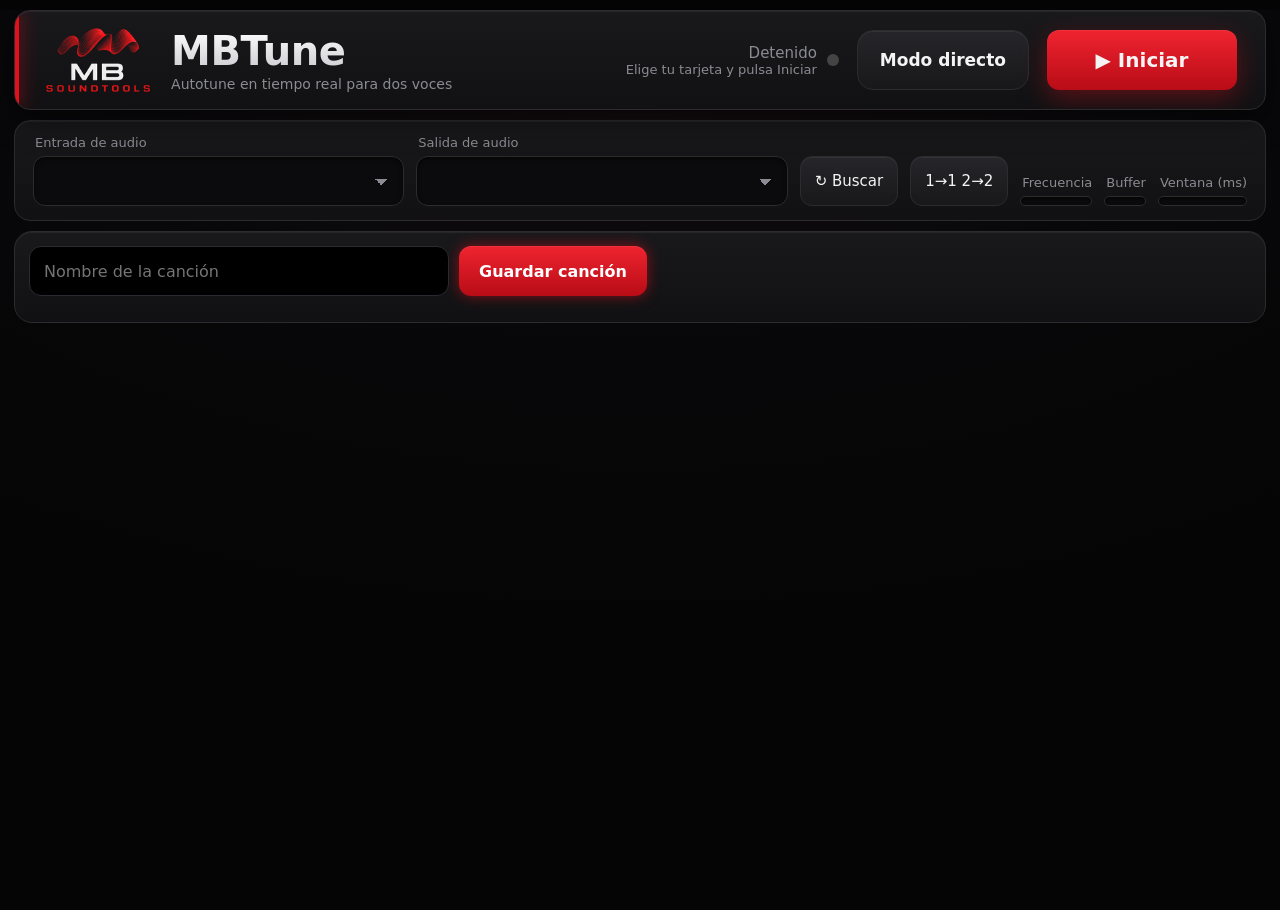
==== commit ead6902e: "Add files via upload" ====
--- a/assets/ui.html
+++ b/assets/ui.html
@@ -59,7 +59,7 @@
 
 .tuner{position:relative;margin:4px auto 0;max-width:360px}
 .tuner svg{display:block;width:100%}
-.needle{transition:transform .09s linear;transform-origin:160px 168px}
+.needle{transition:transform .09s linear;transform-origin:150px 138px}
 .tuner .target{text-align:center;color:var(--muted);font-size:15px;margin-top:-4px;height:20px}
 .level{height:6px;border-radius:3px;background:var(--raised);overflow:hidden;margin:10px 0 16px}
 .level b{display:block;height:100%;width:0;border-radius:4px;
@@ -104,6 +104,8 @@
 .dial{background:var(--black);border-radius:20px;padding:14px 16px;display:grid;grid-template-columns:auto 1fr;align-items:center;gap:6px 14px}
 .dial .chips{grid-column:1/-1;margin-top:6px}
 .dial .chips{flex-wrap:nowrap}
+.style-card{grid-template-columns:1fr!important}
+.style-card .chips{margin-top:2px}
 .dial .chips button{flex:1;padding:0 6px;font-size:13px}
 .knob{width:104px;height:104px;flex:none;cursor:ns-resize;touch-action:none;border-radius:50%}
 .dial h3{margin:0 0 4px;font-size:16px;font-weight:600}
@@ -176,6 +178,67 @@
 
 @media (max-width:1060px){main{grid-template-columns:1fr}.audio{grid-template-columns:1fr 1fr}}
 @media (prefers-reduced-motion:reduce){*{transition:none!important}}
+
+/* ===== Tema MB Soundtools: aspecto de equipo de estudio ===== */
+:root{--panel:linear-gradient(180deg,#19191c 0%,#111113 100%);--panel-2:linear-gradient(180deg,#141416 0%,#0c0c0e 100%);
+  --btn:linear-gradient(180deg,#26262a 0%,#18181b 100%);--btn-red:linear-gradient(180deg,#ef2430 0%,#b80c16 100%);
+  --edge:#2b2b30;--hi:inset 0 1px 0 rgba(255,255,255,.06);--glow:0 0 14px rgba(227,16,28,.55)}
+html{background:#050505}
+body{background:radial-gradient(1200px 700px at 50% -10%,#1c1013 0%,#08080a 55%,#050505 100%) no-repeat #050505;min-height:100vh}
+header{margin:10px 14px 0;border:1px solid var(--edge);border-radius:16px;background:var(--panel);box-shadow:var(--hi),0 10px 30px rgba(0,0,0,.5);
+  position:relative;overflow:hidden}
+header::before{content:"";position:absolute;left:0;top:0;bottom:0;width:4px;background:var(--red);box-shadow:0 0 18px var(--red)}
+.brand h1{font-size:40px;letter-spacing:-.5px;background:linear-gradient(180deg,#fff 0%,#c9c9cf 100%);-webkit-background-clip:text;background-clip:text;color:transparent}
+.start{border-radius:12px;background:var(--btn-red);box-shadow:var(--hi),0 8px 26px rgba(227,16,28,.35)}
+.start.running{background:var(--panel-2);box-shadow:inset 0 0 0 2px var(--red),0 0 22px rgba(227,16,28,.35)}
+.live-btn,.rescan,.btn:not(.red){background:var(--btn);border:1px solid var(--edge);box-shadow:var(--hi)}
+.btn.red{background:var(--btn-red);box-shadow:var(--hi),var(--glow)}
+.audio{margin:10px 14px 0;border:1px solid var(--edge);border-radius:16px;background:var(--panel);box-shadow:var(--hi);padding:14px 18px}
+select{background-color:#0b0b0d;border-color:var(--edge);box-shadow:inset 0 2px 4px rgba(0,0,0,.6)}
+.seg{background:#0b0b0d;border-color:var(--edge);box-shadow:inset 0 2px 4px rgba(0,0,0,.6)}
+.seg button.sel{background:linear-gradient(180deg,#2a1214 0%,#1a0b0c 100%);box-shadow:inset 0 0 0 1px var(--red),0 0 10px rgba(227,16,28,.35);color:#fff}
+.inputs,.songs{margin:10px 14px 0;border-color:var(--edge);background:var(--panel);box-shadow:var(--hi)}
+.song{background:var(--btn);border:1px solid var(--edge)}
+.song.sel{background:var(--btn-red);box-shadow:var(--glow)}
+main{padding:12px 14px 20px;gap:14px}
+.ch{background:var(--panel);border:1px solid var(--edge);border-radius:18px;box-shadow:var(--hi),0 14px 40px rgba(0,0,0,.55);padding:18px 18px 18px}
+.ch-head h2,.tonality strong{position:relative;padding-left:14px}
+.ch-head h2::before,.tonality strong::before{content:"";position:absolute;left:0;top:12%;bottom:12%;width:4px;border-radius:2px;background:var(--red);box-shadow:0 0 10px var(--red)}
+.ch-head h2{font-size:28px}
+.toggle{background:var(--btn);border:1px solid var(--edge);box-shadow:var(--hi);border-radius:10px;height:44px}
+.toggle.on{color:#fff}
+
+/* zona superior: afinador + potenciómetros */
+.ch-top{display:grid;grid-template-columns:1.25fr 1fr;gap:12px;align-items:center;margin:6px 0 4px}
+.tuner{max-width:none;margin:0}
+.tuner .target{margin-top:-6px;font-size:14px}
+.knobs{display:grid;grid-template-columns:1fr 1fr;gap:10px}
+.kcard{background:var(--panel-2);border:1px solid var(--edge);border-radius:14px;box-shadow:var(--hi);padding:12px 8px 10px;text-align:center}
+.kcard h3{margin:0 0 6px;font-size:15px;font-weight:600}
+.kcard .knob{width:96px;height:110px;margin:0 auto}
+header img{mix-blend-mode:lighten}
+.kcard .ends{display:flex;justify-content:space-between;color:var(--muted);font-size:12px;padding:0 6px;margin-top:2px}
+.level{height:5px;background:#0b0b0d;margin:12px 0 14px;box-shadow:inset 0 1px 2px rgba(0,0,0,.7)}
+.level b{background:linear-gradient(90deg,#8a0710,var(--red) 70%,#ff5a3c);box-shadow:0 0 10px var(--red)}
+
+.stepper{background:#0b0b0d;border:1px solid var(--edge);box-shadow:inset 0 2px 4px rgba(0,0,0,.6);border-radius:14px}
+.stepper button{background:var(--btn);border:1px solid var(--edge);box-shadow:var(--hi);border-radius:10px}
+.tonality .custom{background:transparent;color:var(--red);box-shadow:inset 0 0 0 1px rgba(227,16,28,.6)}
+.roots button,.scales button{background:var(--btn);border:1px solid var(--edge);box-shadow:var(--hi)}
+.roots button.sel,.scales button.sel{background:var(--btn-red);border-color:#ff3b45;color:#fff;box-shadow:var(--hi),var(--glow)}
+.keys .w{background:linear-gradient(180deg,#f2f2f4 0%,#d4d4d8 100%)}
+.keys .w.out{background:linear-gradient(180deg,#8a8a90 0%,#6c6c72 100%)}
+.keys .b{background:linear-gradient(180deg,#4a4a52 0%,#2c2c32 100%)}
+.keys button.root{background:linear-gradient(180deg,#ef2430 0%,#a80a13 100%)!important;color:#fff;box-shadow:0 0 16px rgba(227,16,28,.6)}
+.dial{background:var(--panel-2);border:1px solid var(--edge);box-shadow:var(--hi);border-radius:16px}
+.chips button{background:var(--btn);border:1px solid var(--edge);box-shadow:var(--hi)}
+.chips button.sel{box-shadow:inset 0 0 0 2px var(--red),0 0 10px rgba(227,16,28,.4);color:#fff}
+.live-nav button{background:var(--btn);border:1px solid var(--edge);box-shadow:var(--hi)}
+.live-nav button:last-child{background:var(--btn-red);box-shadow:var(--hi),var(--glow)}
+.live-grid button{background:var(--panel);border-color:var(--edge);box-shadow:var(--hi)}
+.live-grid button.sel{background:var(--btn-red);box-shadow:var(--glow)}
+.cell{background:#0b0b0d}
+@media (max-width:1180px){.ch-top{grid-template-columns:1fr}}
 </style>
 </head>
 <body>
@@ -228,7 +291,7 @@
   ["Pentatónica mayor","Penta mayor",[0,2,4,7,9]],["Pentatónica menor","Penta menor",[0,3,5,7,10]]];
 const AUDIO_OPTS={sr:[[44100,"44,1k"],[48000,"48k"],[96000,"96k"]],bs:[[32,"32"],[64,"64"],[128,"128"],[256,"256"]],
   win:[[1,"Mín"],[5,"5"],[10,"10"],[20,"20"]]};
-const SPEED_PRESETS=[[0,"Robot"],[15,"Rápido"],[50,"Natural"]];
+const SPEED_PRESETS=[[0,"Robot",0],[15,"Rápido",20],[50,"Natural",60]];
 let api, cfg, running=false, live=false, presets={presets:[],current:null}, dirty=false;
 const $=s=>document.querySelector(s);
 
@@ -239,33 +302,43 @@
   return `M${x0.toFixed(2)} ${y0.toFixed(2)} A${r} ${r} 0 ${a1-a0>180?1:0} 1 ${x1.toFixed(2)} ${y1.toFixed(2)}`}
 
 /* ---------- afinador ---------- */
+const T_SWEEP=135;  // ±50 cents -> ±135°
 function tunerSVG(){
-  const c2a=c=>c/50*80;  // ±50 cents -> ±80°
-  let ticks="";
-  for(let c=-50;c<=50;c+=5){const big=c%25===0,[x0,y0]=polar(160,168,big?122:128,c2a(c)),[x1,y1]=polar(160,168,138,c2a(c));
-    ticks+=`<line x1="${x0}" y1="${y0}" x2="${x1}" y2="${y1}" stroke="${c===0?'#f4f4f5':'#55555c'}" stroke-width="${big?3:1.5}" stroke-linecap="round"/>`}
-  return `<svg viewBox="0 0 320 190">
-    <path d="${arc(160,168,146,-80,80)}" stroke="#232328" stroke-width="10" fill="none" stroke-linecap="round"/>
-    <path d="${arc(160,168,146,c2a(-30),c2a(30))}" stroke="#4a3a12" stroke-width="10" fill="none"/>
-    <path d="${arc(160,168,146,c2a(-10),c2a(10))}" stroke="#1d5a38" stroke-width="10" fill="none"/>
-    <path class="glow" d="${arc(160,168,146,-1,1)}" stroke="var(--ok)" stroke-width="10" fill="none" stroke-linecap="round" opacity="0"/>
+  const c2a=c=>c/50*T_SWEEP;let ticks="";
+  for(let c=-50;c<=50;c+=2.5){const big=c%25===0,mid=c%10===0,[x0,y0]=polar(150,138,big?112:mid?116:119,c2a(c)),[x1,y1]=polar(150,138,125,c2a(c));
+    ticks+=`<line x1="${x0.toFixed(1)}" y1="${y0.toFixed(1)}" x2="${x1.toFixed(1)}" y2="${y1.toFixed(1)}" stroke="${c===0?'#f4f4f5':big?'#9a9aa2':'#4a4a52'}" stroke-width="${big?2.5:1.2}"/>`}
+  const [lx,ly]=polar(150,138,128,-T_SWEEP),[rx,ry]=polar(150,138,128,T_SWEEP);
+  return `<svg viewBox="0 0 300 268">
+    <defs>
+      <radialGradient id="disc" cx="50%" cy="38%" r="70%"><stop offset="0" stop-color="#2a2a2f"/><stop offset=".7" stop-color="#121214"/><stop offset="1" stop-color="#0a0a0b"/></radialGradient>
+      <linearGradient id="rim" x1="0" y1="0" x2="0" y2="1"><stop offset="0" stop-color="#3a3a40"/><stop offset="1" stop-color="#101012"/></linearGradient>
+      <filter id="gl" x="-30%" y="-30%" width="160%" height="160%"><feGaussianBlur stdDeviation="4" result="b"/><feMerge><feMergeNode in="b"/><feMergeNode in="SourceGraphic"/></feMerge></filter>
+    </defs>
+    <path d="${arc(150,138,100,-T_SWEEP,T_SWEEP)}" stroke="#0b0b0d" stroke-width="16" fill="none" stroke-linecap="round"/>
+    <path d="${arc(150,138,100,-T_SWEEP,T_SWEEP)}" stroke="#1c1c20" stroke-width="12" fill="none" stroke-linecap="round"/>
+    <path class="glow" d="${arc(150,138,100,-1,1)}" stroke="var(--red)" stroke-width="12" fill="none" stroke-linecap="round" filter="url(#gl)" opacity="0"/>
     ${ticks}
-    <g class="needle"><path d="M160 12 L151 2 L169 2 Z" fill="var(--red)"/><line x1="160" y1="14" x2="160" y2="48" stroke="var(--red)" stroke-width="4" stroke-linecap="round"/></g>
-    <text class="note" x="160" y="132" text-anchor="middle" font-size="54" font-weight="700" fill="#f4f4f5">–</text>
-    <text class="cents" x="160" y="160" text-anchor="middle" font-size="16" fill="#8b8b93">Sin señal</text>
+    <circle cx="150" cy="138" r="84" fill="url(#rim)"/>
+    <circle cx="150" cy="138" r="80" fill="url(#disc)"/>
+    <circle cx="150" cy="138" r="80" fill="none" stroke="rgba(255,255,255,.06)"/>
+    <path d="M150 20 L142 8 L158 8 Z" fill="var(--red)" filter="url(#gl)"/>
+    <g class="needle"><circle cx="150" cy="38" r="6" fill="#fff" stroke="var(--red)" stroke-width="3"/></g>
+    <text x="${(lx-6).toFixed(1)}" y="${(ly+16).toFixed(1)}" text-anchor="end" font-size="13" fill="#8b8b93">−50</text>
+    <text x="${(rx+6).toFixed(1)}" y="${(ry+16).toFixed(1)}" text-anchor="start" font-size="13" fill="#8b8b93">+50</text>
+    <text class="note" x="150" y="146" text-anchor="middle" font-size="44" font-weight="700" fill="#f4f4f5">–</text>
+    <text class="cents" x="150" y="174" text-anchor="middle" font-size="15" fill="#8b8b93">Sin señal</text>
   </svg><div class="target"></div>`;
 }
 function updateTuner(el,st){
   const note=el.querySelector(".note"),cents=el.querySelector(".cents"),needle=el.querySelector(".needle"),
         glow=el.querySelector(".glow"),target=el.querySelector(".target");
-  if(!st||st.note==null){note.textContent="–";note.setAttribute("fill","#55555c");cents.textContent="Sin señal";
+  if(!st||st.note==null){note.textContent="–";note.setAttribute("fill","#55555c");cents.textContent="Sin señal";cents.setAttribute("fill","#8b8b93");
     needle.style.transform="rotate(0deg)";glow.setAttribute("opacity",0);target.textContent="";return}
-  const c=Math.max(-50,Math.min(50,st.cents)),a=Math.abs(c),col=a<10?"var(--ok)":a<30?"var(--warn)":"var(--red)";
+  const c=Math.max(-50,Math.min(50,st.cents)),a=Math.abs(c),ang=c/50*T_SWEEP;
   note.textContent=st.note;note.setAttribute("fill","#f4f4f5");
-  cents.textContent=(c>0?"+":"")+Math.round(c)+" cents";cents.setAttribute("fill",a<10?"#34d27b":"#8b8b93");
-  needle.style.transform=`rotate(${c/50*80}deg)`;
-  const ang=c/50*80;glow.setAttribute("d",arc(160,168,146,Math.min(0,ang)-1,Math.max(0,ang)+1));
-  glow.setAttribute("stroke",col);glow.setAttribute("opacity",1);
+  cents.textContent=(c>0?"+":"")+Math.round(c)+" cents";cents.setAttribute("fill",a<10?"#34d27b":a<30?"#ffb020":"#ff3b45");
+  needle.style.transform=`rotate(${ang}deg)`;
+  glow.setAttribute("d",arc(150,138,100,Math.min(0,ang)-1,Math.max(0,ang)+1));glow.setAttribute("opacity",1);
   target.textContent=a<1?`Afinado en ${st.target}`:`Corrigiendo a ${st.target}`;
 }
 
@@ -290,15 +363,22 @@
 }
 
 /* ---------- potenciómetro ---------- */
-function makeKnob(el,{min,max,value,unit,fmt,onChange,def}){
-  let v=value;
-  function draw(){const t=(v-min)/(max-min),a=-135+270*t;
-    el.innerHTML=`<svg viewBox="0 0 112 112"><path d="${arc(56,56,46,-135,135)}" stroke="#26262b" stroke-width="9" fill="none" stroke-linecap="round"/>
-    ${t>0.002?`<path d="${arc(56,56,46,-135,a)}" stroke="var(--red)" stroke-width="9" fill="none" stroke-linecap="round"/>`:""}
-    <circle cx="56" cy="56" r="34" fill="#1d1d21"/>
-    <line x1="${polar(56,56,20,a)[0]}" y1="${polar(56,56,20,a)[1]}" x2="${polar(56,56,31,a)[0]}" y2="${polar(56,56,31,a)[1]}" stroke="#f4f4f5" stroke-width="3" stroke-linecap="round"/>
-    <text x="56" y="60" text-anchor="middle" font-size="17" font-weight="700" fill="#f4f4f5">${fmt(v)}</text>
-    <text x="56" y="76" text-anchor="middle" font-size="10" fill="#8b8b93">${unit}</text></svg>`}
+let knobId=0;
+function makeKnob(el,{min,max,value,unit,fmt,onChange,def,below=false}){
+  let v=value;const id="k"+(knobId++);
+  function draw(){const t=(v-min)/(max-min),a=-135+270*t,[px,py]=polar(56,56,28,a),[qx,qy]=polar(56,56,14,a);
+    el.innerHTML=`<svg viewBox="0 0 112 ${below?128:112}"><defs>
+      <radialGradient id="${id}b" cx="40%" cy="30%" r="75%"><stop offset="0" stop-color="#3a3a40"/><stop offset=".55" stop-color="#18181b"/><stop offset="1" stop-color="#0b0b0c"/></radialGradient>
+      <filter id="${id}g" x="-30%" y="-30%" width="160%" height="160%"><feGaussianBlur stdDeviation="2.5" result="b"/><feMerge><feMergeNode in="b"/><feMergeNode in="SourceGraphic"/></feMerge></filter></defs>
+    <path d="${arc(56,56,48,-135,135)}" stroke="#0b0b0d" stroke-width="9" fill="none" stroke-linecap="round"/>
+    ${t>0.002?`<path d="${arc(56,56,48,-135,a)}" stroke="var(--red)" stroke-width="6" fill="none" stroke-linecap="round" filter="url(#${id}g)"/>`:""}
+    <circle cx="56" cy="58" r="37" fill="#000" opacity=".5"/>
+    <circle cx="56" cy="56" r="37" fill="url(#${id}b)" stroke="#2e2e34"/>
+    <circle cx="56" cy="56" r="30" fill="none" stroke="rgba(255,255,255,.05)"/>
+    <line x1="${qx.toFixed(1)}" y1="${qy.toFixed(1)}" x2="${px.toFixed(1)}" y2="${py.toFixed(1)}" stroke="#fff" stroke-width="3" stroke-linecap="round"/>
+    ${below?`<text x="56" y="124" text-anchor="middle" font-size="16" font-weight="700" fill="#f4f4f5">${fmt(v)}${unit?` <tspan font-size="11" fill="#8b8b93">${unit}</tspan>`:""}</text>`
+      :`<text x="56" y="60" text-anchor="middle" font-size="17" font-weight="700" fill="#f4f4f5">${fmt(v)}</text>
+        <text x="56" y="74" text-anchor="middle" font-size="10" fill="#8b8b93">${unit}</text>`}</svg>`}
   function set(nv,emit=true){v=Math.round(Math.max(min,Math.min(max,nv)));draw();if(emit)onChange(v)}
   el.tabIndex=0;el.setAttribute("role","slider");
   let y0=null,v0;
@@ -316,7 +396,11 @@
   const ch=cfg.channels[i],card=document.createElement("section");card.className="ch";
   card.innerHTML=`<div class="ch-head"><h2>Voz ${i+1}</h2>
       <button class="toggle en"><i></i>Activo</button><button class="toggle bp"><i></i>Bypass</button></div>
-    <div class="tuner">${tunerSVG()}</div>
+    <div class="ch-top"><div class="tuner">${tunerSVG()}</div>
+      <div class="knobs">
+        <div class="kcard"><h3>Velocidad</h3><div class="knob kspeed"></div><div class="ends"><span>Rápido</span><span>Lento</span></div></div>
+        <div class="kcard"><h3>Humanizar</h3><div class="knob khum"></div><div class="ends"><span>Menos</span><span>Más</span></div></div>
+      </div></div>
     <div class="level"><b></b></div>
     <div class="routing">
       <div class="stepper" data-p="in_ch"><span>Entrada</span><button aria-label="Menos">−</button><strong></strong><button aria-label="Más">+</button></div>
@@ -328,8 +412,8 @@
     <div class="hint">Se eligen solas con la tonalidad. Toca una tecla para quitarla o añadirla.</div>
     <div class="keys">${keysHTML()}</div>
     <div class="dials">
-      <div class="dial"><div class="knob kspeed"></div><div><h3>Velocidad</h3><p>Tiempo hasta llegar a la nota</p></div>
-        <div class="chips">${SPEED_PRESETS.map(p=>`<button data-v="${p[0]}">${p[1]}</button>`).join("")}</div></div>
+      <div class="dial style-card"><div><h3>Estilo</h3><p>Ajusta velocidad y humanizar de un toque</p></div>
+        <div class="chips">${SPEED_PRESETS.map(p=>`<button data-v="${p[0]}" data-h="${p[2]}">${p[1]}</button>`).join("")}</div></div>
       <div class="dial"><div class="knob kamount"></div><div><h3>Intensidad</h3><p>Cuánto se corrige la voz</p></div>
         <div class="chips">${[[50,"Suave"],[80,"Media"],[100,"Total"]].map(p=>`<button data-a="${p[0]}">${p[1]}</button>`).join("")}</div></div>
     </div>`;
@@ -360,10 +444,13 @@
   card.querySelector(".tonality .custom").onclick=()=>{send("notes",null);paintKeys(card,ch)};
   card.querySelectorAll(".scales button").forEach(b=>b.onclick=()=>{send("scale",b.dataset.s);send("notes",null);paintScales();paintKeys(card,ch)});
   const chips=card.querySelectorAll("[data-v]");
-  const paintChips=()=>chips.forEach(b=>b.classList.toggle("sel",+b.dataset.v===Math.round(ch.speed_ms)));
-  const speed=makeKnob(card.querySelector(".kspeed"),{min:0,max:200,value:ch.speed_ms,unit:"ms",def:20,
+  if(ch.humanize==null)ch.humanize=0;
+  const paintChips=()=>chips.forEach(b=>b.classList.toggle("sel",+b.dataset.v===Math.round(ch.speed_ms)&&+b.dataset.h===Math.round(ch.humanize)));
+  const speed=makeKnob(card.querySelector(".kspeed"),{min:0,max:200,value:ch.speed_ms,unit:"ms",def:20,below:true,
     fmt:v=>v===0?"Robot":v,onChange:v=>{send("speed_ms",v);paintChips()}});
-  chips.forEach(b=>b.onclick=()=>speed.set(+b.dataset.v));
+  const hum=makeKnob(card.querySelector(".khum"),{min:0,max:100,value:ch.humanize,unit:"",def:0,below:true,
+    fmt:v=>v,onChange:v=>{send("humanize",v);paintChips()}});
+  chips.forEach(b=>b.onclick=()=>{speed.set(+b.dataset.v);hum.set(+b.dataset.h)});
   const achips=card.querySelectorAll("[data-a]");
   const paintA=()=>achips.forEach(b=>b.classList.toggle("sel",+b.dataset.a===Math.round(ch.amount*100)));
   const amount=makeKnob(card.querySelector(".kamount"),{min:0,max:100,value:Math.round(ch.amount*100),unit:"%",def:100,
@@ -529,8 +616,8 @@
 /* ---------- modo demostración (abrir ui.html?demo en un navegador) ---------- */
 function DemoApi(){
   const c={audio:{in:"ASIO::WING USB Audio",out:"ASIO::WING USB Audio",sr:48000,bs:32,win:1},
-    channels:[{enabled:true,bypass:false,in_ch:1,out_ch:5,key:9,scale:"Menor natural",speed_ms:15,amount:1},
-              {enabled:true,bypass:false,in_ch:2,out_ch:2,key:4,scale:"Mayor",speed_ms:50,amount:.8,notes:[0,1,0,0,1,0,1,0,1,1,0,1]}]};
+    channels:[{enabled:true,bypass:false,in_ch:1,out_ch:5,key:9,scale:"Menor natural",speed_ms:15,amount:1,humanize:20},
+              {enabled:true,bypass:false,in_ch:2,out_ch:2,key:4,scale:"Mayor",speed_ms:50,amount:.8,humanize:60,notes:[0,1,0,0,1,0,1,0,1,1,0,1]}]};
   if(location.search.includes("auto"))c.audio.in=c.audio.out="";
   const d={inputs:[{key:"Core Audio::Micrófono del MacBook Pro",name:"Micrófono del MacBook Pro",api:"Core Audio",channels:1},{key:"ASIO::WING USB Audio",name:"WING USB Audio",api:"ASIO",channels:48}],
            outputs:[{key:"ASIO::WING USB Audio",name:"WING USB Audio",api:"ASIO",channels:48}]};
